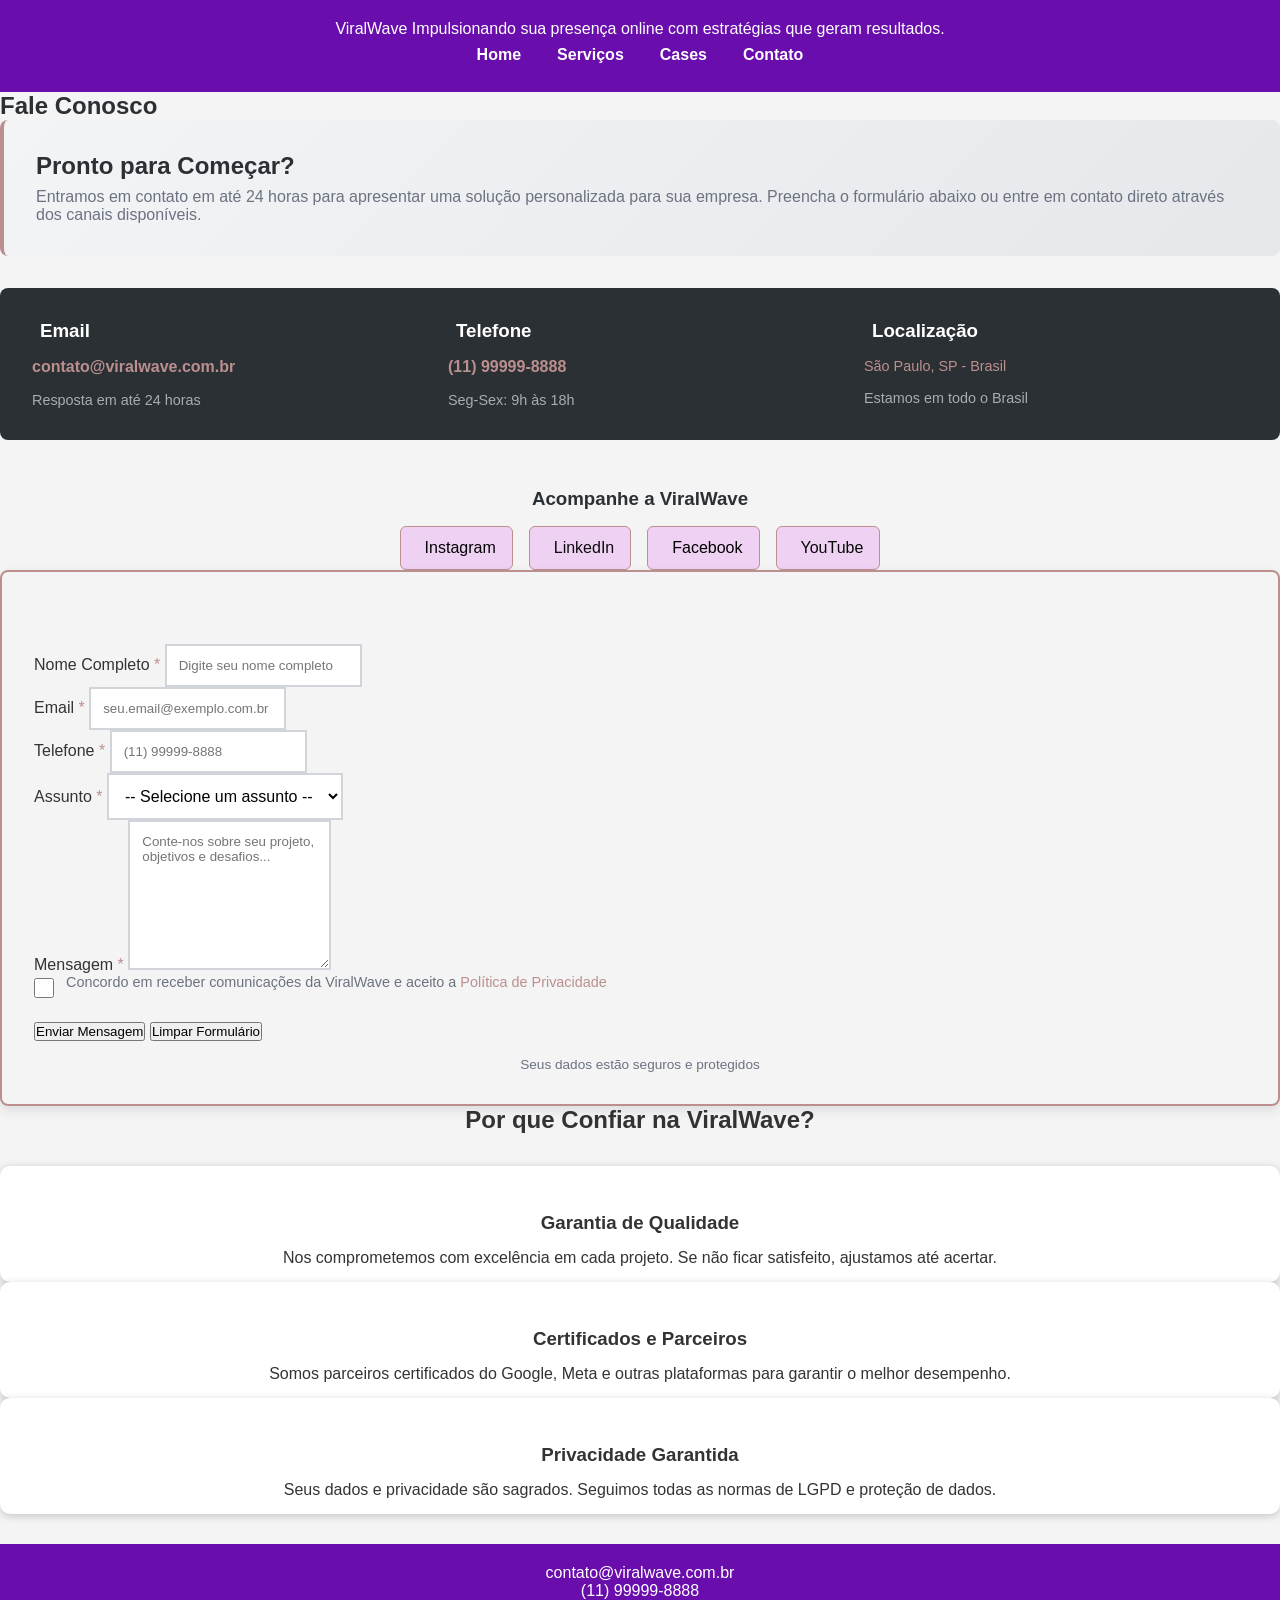
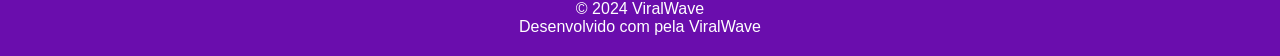
==== WEBSITE/cadastro.html @ a1bb019a "gg" ====
<!DOCTYPE html>
<html lang="pt-BR">
<head>
    <meta charset="UTF-8">
    <meta name="viewport" content="width=device-width, initial-scale=1.0">
    <title>Contato - ViralWave</title>
    <link rel="stylesheet" href="css/style.css">
    <style>
        /* ===== CSS INTERNO ===== */
        .contact-intro {
            background: linear-gradient(135deg, #f3f4f6 0%, #e5e7eb 100%);
            padding: 2rem;
            border-left: 4px solid rosybrown;
            margin-bottom: 2rem;
            border-radius: 0.5rem;
        }

        .contact-intro h2 {
            color: #2b3035;
            margin-bottom: 0.5rem;
        }

        .contact-intro p {
            color: #6b7280;
        }

        .form-wrapper {
            position: relative;
            border: 2px solid rosybrown;
            border-radius: 0.5rem;
            overflow: hidden;
            padding-top: 40px;
            box-shadow: 0 4px 12px rgba(0, 0, 0, 0.1);
        }

        .form-badge {
            position: absolute;
            top: 10px;
            right: 20px;
            background-color: rosybrown;
            color: white;
            padding: 0.5rem 1rem;
            border-radius: 0.25rem;
            font-size: 0.75rem;
            font-weight: 600;
            z-index: 10;
        }

        .form-container {
            background-color: var(--accent-color);
            border: none;
            border-radius: 0;
            padding: 2rem;
            max-width: 100%;
            margin: 0;
            box-shadow: none;
        }

        .contact-info {
            display: grid;
            grid-template-columns: repeat(auto-fit, minmax(250px, 1fr));
            gap: 2rem;
            margin-bottom: 3rem;
            padding: 2rem;
            background-color: #2b3035;
            border-radius: 0.5rem;
            color: white;
        }

        .info-item {
            display: flex;
            flex-direction: column;
            gap: 1rem;
        }

        .info-item h3 {
            color: white;
            display: flex;
            align-items: center;
            gap: 0.5rem;
            margin-bottom: 0;
        }

        .info-item i {
            color: rosybrown;
            font-size: 1.5rem;
        }

        .info-item p {
            color: rgba(255, 255, 255, 0.8);
            margin: 0;
        }

        .info-item a {
            color: rosybrown;
            text-decoration: none;
            font-weight: 600;
            transition: color 0.3s ease;
        }

        .info-item a:hover {
            color: #f3f4f6;
            text-decoration: underline;
        }

        .follow-section {
            display: grid;
            grid-template-columns: repeat(auto-fit, minmax(150px, 1fr));
            gap: 1rem;
            margin-top: 2rem;
            padding-top: 2rem;
            border-top: 1px solid rgba(255, 255, 255, 0.2);
        }

        .social-link {
            display: inline-flex;
            align-items: center;
            gap: 0.5rem;
            color: white;
            text-decoration: none;
            padding: 0.75rem 1rem;
            background-color: rgba(217, 70, 239, 0.2);
            border-radius: 0.375rem;
            transition: all 0.3s ease;
            border: 1px solid rosybrown;
        }

        .social-link:hover {
            background-color: rosybrown;
            color: white;
            transform: translateY(-2px);
        }

        .social-link i {
            font-size: 1.2rem;
            color: rosybrown;
        }

        .social-link:hover i {
            color: white;
        }

        /* Position Sticky para o formulário */
        @media (min-width: 1024px) {
            .form-wrapper {
                position: sticky;
                top: 100px;
            }
        }
    </style>
</head>
<body>
    <!-- ===== HEADER COM NAVEGAÇÃO (Flexbox) ===== -->
    <header>
        <div class="header-container">
            <div style="flex: 1;">
                <div class="logo">
                    Viral<span>Wave</span>
                    <span class="slogan">Impulsionando sua presença online com estratégias que geram resultados.</span>
                </div>
            </div>
            <nav>
                <a href="index.html">Home</a>
                <a href="serviços.html">Serviços</a>
                <a href="cases.html">Cases</a>
                <a href="contato.html">Contato</a>
               
            </nav>
        </div>
    </header>

    <main>
        <!-- ===== SEÇÃO DE APRESENTAÇÃO ===== -->
        <section class="presentation">
            <div class="section-title">
                <h1 style="color: #2b3035;"><i class="fas fa-envelope"></i> Fale Conosco</h1>
            </div>

            <div class="contact-intro">
                <h2>Pronto para Começar?</h2>
                <p>
                    Entramos em contato em até 24 horas para apresentar uma solução personalizada para sua empresa. 
                    Preencha o formulário abaixo ou entre em contato direto através dos canais disponíveis.
                </p>
            </div>
        </section>

        <!-- ===== INFORMAÇÕES DE CONTATO ===== -->
        <section class="section">
            <div class="contact-info">
                <div class="info-item">
                    <h3>
                        <i class="fas fa-envelope"></i> Email
                    </h3>
                    <p>
                        <a href="mailto:contato@viralwave.com.br">contato@viralwave.com.br</a>
                    </p>
                    <p style="color: rgba(255, 255, 255, 0.6); font-size: 0.9rem;">
                        Resposta em até 24 horas
                    </p>
                </div>

                <div class="info-item">
                    <h3>
                        <i class="fas fa-phone"></i> Telefone
                    </h3>
                    <p>
                        <a href="tel:+5511999998888">(11) 99999-8888</a>
                    </p>
                    <p style="color: rgba(255, 255, 255, 0.6); font-size: 0.9rem;">
                        Seg-Sex: 9h às 18h
                    </p>
                </div>

                <div class="info-item">
                    <h3>
                        <i class="fas fa-map-marker-alt"></i> Localização
                    </h3>
                    <p style="color: rosybrown; font-size: 0.9rem;">
                        São Paulo, SP - Brasil
                    </p>
                    <p style="color: rgba(255, 255, 255, 0.6); font-size: 0.9rem;">
                        Estamos em todo o Brasil
                    </p>
                </div>
            </div>

            <!-- Redes Sociais -->
            <div style="text-align: center; margin-top: 2rem;">
                <h3 style="color: #2b3035; margin-bottom: 1rem;">Acompanhe a ViralWave</h3>
                <div style="display: flex; justify-content: center; gap: 1rem; flex-wrap: wrap;">
                    <a href="#" class="social-link" style="background-color: rgba(217, 70, 239, 0.2); border: 1px solid rosybrown; color: rgb(3, 3, 3); text-decoration: none;">
                        <i class="fab fa-instagram"></i> Instagram
                    </a>
                    <a href="#" class="social-link" style="background-color: rgba(217, 70, 239, 0.2); border: 1px solid rosybrown; color: rgb(12, 12, 12); text-decoration: none;">
                        <i class="fab fa-linkedin"></i> LinkedIn
                    </a>
                    <a href="#" class="social-link" style="background-color: rgba(217, 70, 239, 0.2); border: 1px solid rosybrown; color: rgb(0, 0, 0); text-decoration: none;">
                        <i class="fab fa-facebook"></i> Facebook
                    </a>
                    <a href="#" class="social-link" style="background-color: rgba(217, 70, 239, 0.2); border: 1px solid rosybrown; color: rgb(8, 8, 8); text-decoration: none;">
                        <i class="fab fa-youtube"></i> YouTube
                    </a>
                </div>
            </div>
        </section>

        <!-- ===== FORMULÁRIO DE CONTATO (HTML Form) ===== -->
        <section class="section">
            <div class="form-wrapper">

                <form class="form-container" method="POST" action="#" novalidate>
                    <!-- Campo Nome -->
                    <div class="form-group">
                        <label for="nome">
                            <i class="fas fa-user"></i> Nome Completo <span style="color: rosybrown;">*</span>
                        </label>
                        <input 
                            type="text" 
                            id="nome" 
                            name="nome" 
                            placeholder="Digite seu nome completo" 
                            required 
                            style="border: 2px solid #d1d5db; padding: 0.75rem;"
                        >
                    </div>

                    <!-- Campo Email -->
                    <div class="form-group">
                        <label for="email">
                            <i class="fas fa-envelope"></i> Email <span style="color: rosybrown;">*</span>
                        </label>
                        <input 
                            type="email" 
                            id="email" 
                            name="email" 
                            placeholder="seu.email@exemplo.com.br" 
                            required 
                            style="border: 2px solid #d1d5db; padding: 0.75rem;"
                        >
                    </div>

                    <!-- Campo Telefone -->
                    <div class="form-group">
                        <label for="telefone">
                            <i class="fas fa-phone"></i> Telefone <span style="color: rosybrown;">*</span>
                        </label>
                        <input 
                            type="tel" 
                            id="telefone" 
                            name="telefone" 
                            placeholder="(11) 99999-8888" 
                            required 
                            style="border: 2px solid #d1d5db; padding: 0.75rem;"
                        >
                    </div>

                    <!-- Campo Assunto -->
                    <div class="form-group">
                        <label for="assunto">
                            <i class="fas fa-pencil-alt"></i> Assunto <span style="color: rosybrown;">*</span>
                        </label>
                        <select 
                            id="assunto" 
                            name="assunto" 
                            required 
                            style="border: 2px solid #d1d5db; padding: 0.75rem; background-color: white; cursor: pointer; font-family: 'Inter', sans-serif; font-size: 1rem;"
 >
                            <option value="">-- Selecione um assunto --</option>
                            <option value="gestao-redes">Gestão de Redes Sociais</option>
                            <option value="seo">SEO Completo</option>
                            <option value="sem">Tráfego Pago (SEM)</option>
                            <option value="design">Design Gráfico</option>
                            <option value="conteudo">Criação de Conteúdo</option>
                            <option value="consultoria">Consultoria Estratégica</option>
                            <option value="outro">Outro</option>
                        </select>
                    </div>

                    <!-- Campo Mensagem -->
                    <div class="form-group">
                        <label for="mensagem">
                            <i class="fas fa-comments"></i> Mensagem <span style="color: rosybrown;">*</span>
                        </label>
                        <textarea 
                            id="mensagem" 
                            name="mensagem" 
                            placeholder="Conte-nos sobre seu projeto, objetivos e desafios..." 
                            required 
                            style="border: 2px solid #d1d5db; padding: 0.75rem; font-family: 'Inter', sans-serif; min-height: 150px;"
                        ></textarea>
                    </div>

                    <!-- Checkbox de Consentimento -->
                    <div style="margin-bottom: 1.5rem; display: flex; gap: 0.75rem; align-items: flex-start;">
                        <input 
                            type="checkbox" 
                            id="consentimento" 
                            name="consentimento" 
                            required 
                            style="width: 20px; height: 20px; margin-top: 0.25rem; cursor: pointer;"
                        >
                        <label for="consentimento" style="margin: 0; font-size: 0.9rem; color: #6b7280;">
                            Concordo em receber comunicações da ViralWave e aceito a 
                            <a href="#" style="color:rosybrown; text-decoration: none;">Política de Privacidade</a>
                        </label>
                    </div>

                    <!-- Botões de Ação -->
                    <div class="form-buttons">
                        <button type="submit" class="btn-primary">
                            <i class="fas fa-paper-plane"></i> Enviar Mensagem
                        </button>
                        <button type="reset" class="btn-secondary">
                            <i class="fas fa-redo"></i> Limpar Formulário
                        </button>
                    </div>

                    <p style="font-size: 0.85rem; color: #6b7280; margin-top: 1rem; text-align: center;">
                        <i class="fas fa-lock"></i> Seus dados estão seguros e protegidos
                    </p>
                </form>
            </div>
        </section>

        <!-- ===== SEÇÃO DE CONFIANÇA ===== -->
        <section class="section">
            <h2 style="text-align: center; margin-bottom: 2rem;">Por que Confiar na ViralWave?</h2>
            <div class="cards-grid">
                <div class="card" style="text-align: center;">
                    <div class="card-icon" style="font-size: 2rem; margin-bottom: 1rem;">
                        <i class="fas fa-handshake"></i>
                    </div>
                    <h3>Garantia de Qualidade</h3>
                    <p>Nos comprometemos com excelência em cada projeto. Se não ficar satisfeito, ajustamos até acertar.</p>
                </div>

                <div class="card" style="text-align: center;">
                    <div class="card-icon" style="font-size: 2rem; margin-bottom: 1rem;">
                        <i class="fas fa-certificate"></i>
                    </div>
                    <h3>Certificados e Parceiros</h3>
                    <p>Somos parceiros certificados do Google, Meta e outras plataformas para garantir o melhor desempenho.</p>
                </div>

                <div class="card" style="text-align: center;">
                    <div class="card-icon" style="font-size: 2rem; margin-bottom: 1rem;">
                        <i class="fas fa-users-shield"></i>
                    </div>
                    <h3>Privacidade Garantida</h3>
                    <p>Seus dados e privacidade são sagrados. Seguimos todas as normas de LGPD e proteção de dados.</p>
                </div>
            </div>
        </section>
    </main>

    <!-- ===== FOOTER ===== -->
    <footer>
        <div class="footer-content">
            <div class="footer-contact">
                <div class="footer-item">
                    <i class="fas fa-envelope"></i>
                    <span>contato@viralwave.com.br</span>
                </div>
                <div class="footer-item">
                    <i class="fas fa-phone"></i>
                    <span>(11) 99999-8888</span>
                </div>
                <div class="footer-item">
                    <i class="fas fa-calendar"></i>
                    <span>© 2024 ViralWave</span>
                </div>
            </div>
            <div class="footer-year">
                Desenvolvido com <i class="fas fa-heart" style="color: #eb0808;"></i> pela ViralWave
            </div>
        </div>
    </footer>
</body>
</html>
---- WEBSITE/css/style.css ----
/* Configurações gerais */
* {
    margin: 0;
    padding: 0;
    box-sizing: border-box;
}

body {
    font-family: 'Poppins', sans-serif;
    background-color: #f4f4f4;
    color: #333;
}

/* Cabeçalho */
header {
    background-color: #6a0dad;
    color: white;
    padding: 20px;
    text-align: center;
}

header h1 {
    margin-bottom: 15px;
}

/* Menu */
nav {
    display: flex;
    justify-content: center;
    gap: 20px;
    flex-wrap: wrap;
}

nav a {
    color: white;
    text-decoration: none;
    font-weight: bold;
    padding: 8px;
}

/* Pseudo-classe obrigatória */
nav a:hover {
    background-color: white;
    color: #6a0dad;
    border-radius: 5px;
}

/* Banner */
.banner {
    text-align: center;
    padding: 50px 20px;
    background-image: linear-gradient(to right, #7b2cbf, #9d4edd);
    color: white;
}

.banner h2 {
    margin-bottom: 20px;
}

.banner p {
    margin-bottom: 20px;
}

.banner button {
    margin: 10px;
    padding: 12px 20px;
    border: none;
    background-color: #ffbe0b;
    border-radius: 5px;
    cursor: pointer;
    font-weight: bold;
}

/* Pseudo-classe */
.banner button:hover {
    background-color: #fb8500;
}

/* Descrição */
.descricao {
    padding: 40px;
    text-align: center;
}

.descricao h2 {
    margin-bottom: 20px;
}

/* Rodapé */
footer {
    background-color: #6a0dad;
    color: white;
    text-align: center;
    padding: 20px;
    margin-top: 30px;
}

/* Tema escuro */
.escuro {
    background-color: #121212;
    color: white;
}

.escuro header,
.escuro footer {
    background-color: #000;
}

.escuro .descricao {
    color: white;
}

/* Página de Atrações */

.titulo-pagina {
    text-align: center;
    margin: 30px 0;
}

.galeria {
    display: grid;
    grid-template-columns: repeat(auto-fit, minmax(280px, 1fr));
    gap: 20px;
    padding: 20px;
}

.card {
    background-color: white;
    border-radius: 10px;
    padding: 15px;
    text-align: center;

    display: flex;
    flex-direction: column;
    justify-content: space-between;

    box-shadow: 0 2px 8px rgba(0,0,0,0.2);
}

.card img {
    width: 100%;
    height: 200px;
    object-fit: cover;
    border-radius: 10px;
}

.card h3 {
    margin: 15px 0;
}

.card button {
    margin-top: 15px;
    padding: 10px;
    border: none;
    background-color: #6a0dad;
    color: white;
    border-radius: 5px;
    cursor: pointer;
}

.card button:hover {
    background-color: #8e44ad;
}

.extra {
    display: none;
    margin-top: 15px;
    padding: 10px;
    background-color: #f0f0f0;
    border-radius: 5px;
}

/* Página Cronograma */

.tabela-cronograma {
    width: 90%;
    margin: 30px auto;
    border-collapse: collapse;
    background-color: white;
}

.tabela-cronograma th,
.tabela-cronograma td {
    border: 1px solid #ccc;
    padding: 15px;
    text-align: center;
}

.tabela-cronograma th {
    background-color: #6a0dad;
    color: white;
}

.tabela-cronograma tr:nth-child(even) {
    background-color: #f2f2f2;
}

.tabela-cronograma tr:hover {
    background-color: #ddd;
}
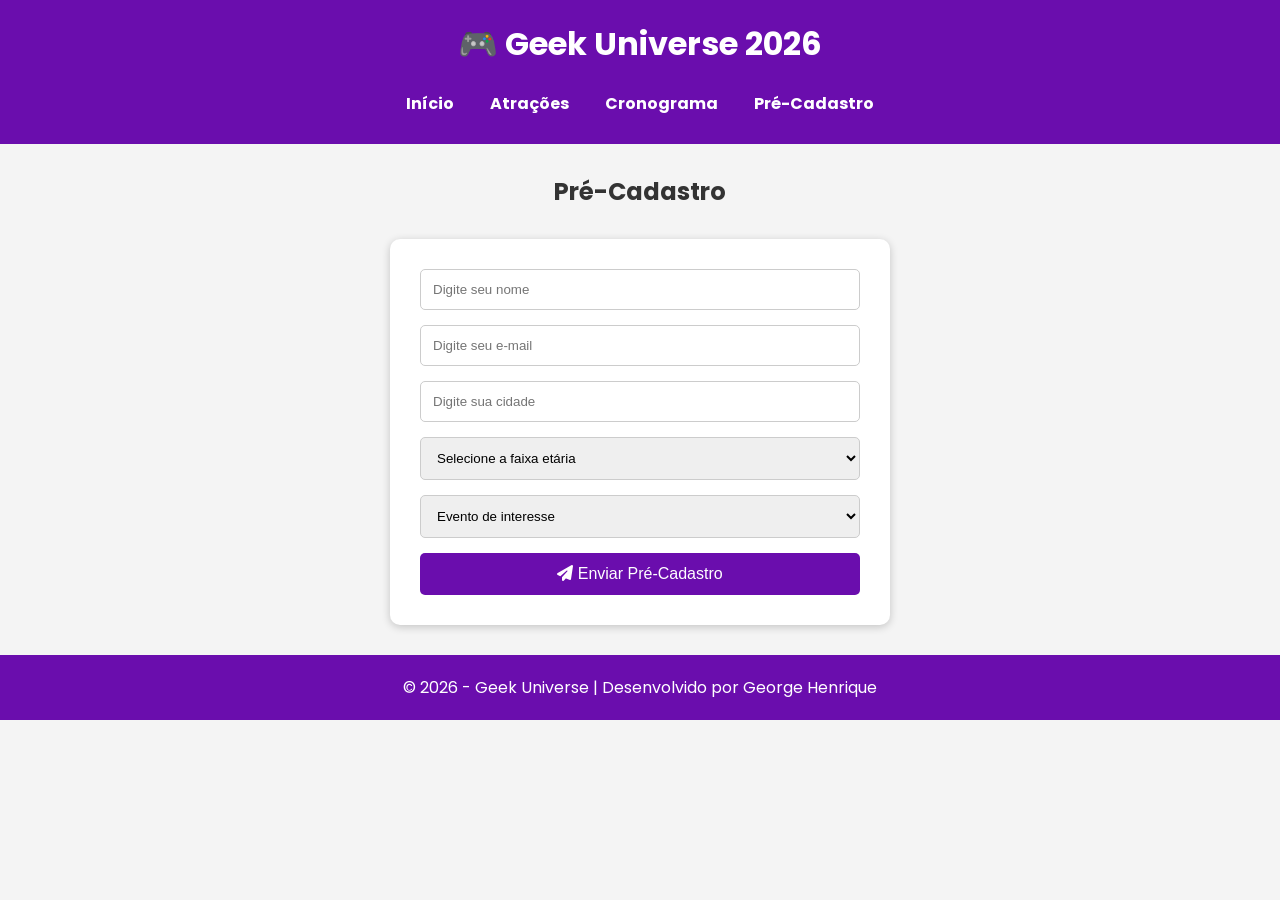
==== commit 419ce77a: "Atualiza página de pré-cadastro com novo design e formulário, adiciona novos estilos e imagens, e re" ====
--- a/WEBSITE/cadastro.html
+++ b/WEBSITE/cadastro.html
@@ -1,420 +1,100 @@
 <!DOCTYPE html>
 <html lang="pt-BR">
+
 <head>
     <meta charset="UTF-8">
     <meta name="viewport" content="width=device-width, initial-scale=1.0">
-    <title>Contato - ViralWave</title>
+    <title>Pré-Cadastro - Geek Universe 2026</title>
+
     <link rel="stylesheet" href="css/style.css">
-    <style>
-        /* ===== CSS INTERNO ===== */
-        .contact-intro {
-            background: linear-gradient(135deg, #f3f4f6 0%, #e5e7eb 100%);
-            padding: 2rem;
-            border-left: 4px solid rosybrown;
-            margin-bottom: 2rem;
-            border-radius: 0.5rem;
-        }
 
-        .contact-intro h2 {
-            color: #2b3035;
-            margin-bottom: 0.5rem;
-        }
+    <!-- Google Fonts -->
+    <link href="https://fonts.googleapis.com/css2?family=Poppins:wght@300;400;600;700&display=swap"
+        rel="stylesheet">
 
-        .contact-intro p {
-            color: #6b7280;
-        }
+    <!-- Font Awesome -->
+    <link rel="stylesheet"
+        href="https://cdnjs.cloudflare.com/ajax/libs/font-awesome/6.6.0/css/all.min.css">
+</head>
 
-        .form-wrapper {
-            position: relative;
-            border: 2px solid rosybrown;
-            border-radius: 0.5rem;
-            overflow: hidden;
-            padding-top: 40px;
-            box-shadow: 0 4px 12px rgba(0, 0, 0, 0.1);
-        }
+<body>
 
-        .form-badge {
-            position: absolute;
-            top: 10px;
-            right: 20px;
-            background-color: rosybrown;
-            color: white;
-            padding: 0.5rem 1rem;
-            border-radius: 0.25rem;
-            font-size: 0.75rem;
-            font-weight: 600;
-            z-index: 10;
-        }
+    <header>
 
-        .form-container {
-            background-color: var(--accent-color);
-            border: none;
-            border-radius: 0;
-            padding: 2rem;
-            max-width: 100%;
-            margin: 0;
-            box-shadow: none;
-        }
+        <h1>🎮 Geek Universe 2026</h1>
 
-        .contact-info {
-            display: grid;
-            grid-template-columns: repeat(auto-fit, minmax(250px, 1fr));
-            gap: 2rem;
-            margin-bottom: 3rem;
-            padding: 2rem;
-            background-color: #2b3035;
-            border-radius: 0.5rem;
-            color: white;
-        }
+        <nav>
+            <a href="index.html">Início</a>
+            <a href="atracoes.html">Atrações</a>
+            <a href="cronograma.html">Cronograma</a>
+            <a href="cadastro.html">Pré-Cadastro</a>
+        </nav>
 
-        .info-item {
-            display: flex;
-            flex-direction: column;
-            gap: 1rem;
-        }
-
-        .info-item h3 {
-            color: white;
-            display: flex;
-            align-items: center;
-            gap: 0.5rem;
-            margin-bottom: 0;
-        }
-
-        .info-item i {
-            color: rosybrown;
-            font-size: 1.5rem;
-        }
-
-        .info-item p {
-            color: rgba(255, 255, 255, 0.8);
-            margin: 0;
-        }
-
-        .info-item a {
-            color: rosybrown;
-            text-decoration: none;
-            font-weight: 600;
-            transition: color 0.3s ease;
-        }
-
-        .info-item a:hover {
-            color: #f3f4f6;
-            text-decoration: underline;
-        }
-
-        .follow-section {
-            display: grid;
-            grid-template-columns: repeat(auto-fit, minmax(150px, 1fr));
-            gap: 1rem;
-            margin-top: 2rem;
-            padding-top: 2rem;
-            border-top: 1px solid rgba(255, 255, 255, 0.2);
-        }
-
-        .social-link {
-            display: inline-flex;
-            align-items: center;
-            gap: 0.5rem;
-            color: white;
-            text-decoration: none;
-            padding: 0.75rem 1rem;
-            background-color: rgba(217, 70, 239, 0.2);
-            border-radius: 0.375rem;
-            transition: all 0.3s ease;
-            border: 1px solid rosybrown;
-        }
-
-        .social-link:hover {
-            background-color: rosybrown;
-            color: white;
-            transform: translateY(-2px);
-        }
-
-        .social-link i {
-            font-size: 1.2rem;
-            color: rosybrown;
-        }
-
-        .social-link:hover i {
-            color: white;
-        }
-
-        /* Position Sticky para o formulário */
-        @media (min-width: 1024px) {
-            .form-wrapper {
-                position: sticky;
-                top: 100px;
-            }
-        }
-    </style>
-</head>
-<body>
-    <!-- ===== HEADER COM NAVEGAÇÃO (Flexbox) ===== -->
-    <header>
-        <div class="header-container">
-            <div style="flex: 1;">
-                <div class="logo">
-                    Viral<span>Wave</span>
-                    <span class="slogan">Impulsionando sua presença online com estratégias que geram resultados.</span>
-                </div>
-            </div>
-            <nav>
-                <a href="index.html">Home</a>
-                <a href="serviços.html">Serviços</a>
-                <a href="cases.html">Cases</a>
-                <a href="contato.html">Contato</a>
-               
-            </nav>
-        </div>
     </header>
 
     <main>
-        <!-- ===== SEÇÃO DE APRESENTAÇÃO ===== -->
-        <section class="presentation">
-            <div class="section-title">
-                <h1 style="color: #2b3035;"><i class="fas fa-envelope"></i> Fale Conosco</h1>
-            </div>
 
-            <div class="contact-intro">
-                <h2>Pronto para Começar?</h2>
-                <p>
-                    Entramos em contato em até 24 horas para apresentar uma solução personalizada para sua empresa. 
-                    Preencha o formulário abaixo ou entre em contato direto através dos canais disponíveis.
-                </p>
-            </div>
-        </section>
+        <h2 class="titulo-pagina">Pré-Cadastro</h2>
 
-        <!-- ===== INFORMAÇÕES DE CONTATO ===== -->
-        <section class="section">
-            <div class="contact-info">
-                <div class="info-item">
-                    <h3>
-                        <i class="fas fa-envelope"></i> Email
-                    </h3>
-                    <p>
-                        <a href="mailto:contato@viralwave.com.br">contato@viralwave.com.br</a>
-                    </p>
-                    <p style="color: rgba(255, 255, 255, 0.6); font-size: 0.9rem;">
-                        Resposta em até 24 horas
-                    </p>
-                </div>
+        <form id="formCadastro">
 
-                <div class="info-item">
-                    <h3>
-                        <i class="fas fa-phone"></i> Telefone
-                    </h3>
-                    <p>
-                        <a href="tel:+5511999998888">(11) 99999-8888</a>
-                    </p>
-                    <p style="color: rgba(255, 255, 255, 0.6); font-size: 0.9rem;">
-                        Seg-Sex: 9h às 18h
-                    </p>
-                </div>
+            <input
+                type="text"
+                placeholder="Digite seu nome"
+                required>
 
-                <div class="info-item">
-                    <h3>
-                        <i class="fas fa-map-marker-alt"></i> Localização
-                    </h3>
-                    <p style="color: rosybrown; font-size: 0.9rem;">
-                        São Paulo, SP - Brasil
-                    </p>
-                    <p style="color: rgba(255, 255, 255, 0.6); font-size: 0.9rem;">
-                        Estamos em todo o Brasil
-                    </p>
-                </div>
-            </div>
+            <input
+                type="email"
+                placeholder="Digite seu e-mail"
+                required>
 
-            <!-- Redes Sociais -->
-            <div style="text-align: center; margin-top: 2rem;">
-                <h3 style="color: #2b3035; margin-bottom: 1rem;">Acompanhe a ViralWave</h3>
-                <div style="display: flex; justify-content: center; gap: 1rem; flex-wrap: wrap;">
-                    <a href="#" class="social-link" style="background-color: rgba(217, 70, 239, 0.2); border: 1px solid rosybrown; color: rgb(3, 3, 3); text-decoration: none;">
-                        <i class="fab fa-instagram"></i> Instagram
-                    </a>
-                    <a href="#" class="social-link" style="background-color: rgba(217, 70, 239, 0.2); border: 1px solid rosybrown; color: rgb(12, 12, 12); text-decoration: none;">
-                        <i class="fab fa-linkedin"></i> LinkedIn
-                    </a>
-                    <a href="#" class="social-link" style="background-color: rgba(217, 70, 239, 0.2); border: 1px solid rosybrown; color: rgb(0, 0, 0); text-decoration: none;">
-                        <i class="fab fa-facebook"></i> Facebook
-                    </a>
-                    <a href="#" class="social-link" style="background-color: rgba(217, 70, 239, 0.2); border: 1px solid rosybrown; color: rgb(8, 8, 8); text-decoration: none;">
-                        <i class="fab fa-youtube"></i> YouTube
-                    </a>
-                </div>
-            </div>
-        </section>
+            <input
+                type="text"
+                placeholder="Digite sua cidade"
+                required>
 
-        <!-- ===== FORMULÁRIO DE CONTATO (HTML Form) ===== -->
-        <section class="section">
-            <div class="form-wrapper">
+            <select required>
 
-                <form class="form-container" method="POST" action="#" novalidate>
-                    <!-- Campo Nome -->
-                    <div class="form-group">
-                        <label for="nome">
-                            <i class="fas fa-user"></i> Nome Completo <span style="color: rosybrown;">*</span>
-                        </label>
-                        <input 
-                            type="text" 
-                            id="nome" 
-                            name="nome" 
-                            placeholder="Digite seu nome completo" 
-                            required 
-                            style="border: 2px solid #d1d5db; padding: 0.75rem;"
-                        >
-                    </div>
+                <option value="">
+                    Selecione a faixa etária
+                </option>
 
-                    <!-- Campo Email -->
-                    <div class="form-group">
-                        <label for="email">
-                            <i class="fas fa-envelope"></i> Email <span style="color: rosybrown;">*</span>
-                        </label>
-                        <input 
-                            type="email" 
-                            id="email" 
-                            name="email" 
-                            placeholder="seu.email@exemplo.com.br" 
-                            required 
-                            style="border: 2px solid #d1d5db; padding: 0.75rem;"
-                        >
-                    </div>
+                <option>Até 17 anos</option>
+                <option>18 a 30 anos</option>
+                <option>31 a 50 anos</option>
+                <option>Acima de 50 anos</option>
 
-                    <!-- Campo Telefone -->
-                    <div class="form-group">
-                        <label for="telefone">
-                            <i class="fas fa-phone"></i> Telefone <span style="color: rosybrown;">*</span>
-                        </label>
-                        <input 
-                            type="tel" 
-                            id="telefone" 
-                            name="telefone" 
-                            placeholder="(11) 99999-8888" 
-                            required 
-                            style="border: 2px solid #d1d5db; padding: 0.75rem;"
-                        >
-                    </div>
+            </select>
 
-                    <!-- Campo Assunto -->
-                    <div class="form-group">
-                        <label for="assunto">
-                            <i class="fas fa-pencil-alt"></i> Assunto <span style="color: rosybrown;">*</span>
-                        </label>
-                        <select 
-                            id="assunto" 
-                            name="assunto" 
-                            required 
-                            style="border: 2px solid #d1d5db; padding: 0.75rem; background-color: white; cursor: pointer; font-family: 'Inter', sans-serif; font-size: 1rem;"
- >
-                            <option value="">-- Selecione um assunto --</option>
-                            <option value="gestao-redes">Gestão de Redes Sociais</option>
-                            <option value="seo">SEO Completo</option>
-                            <option value="sem">Tráfego Pago (SEM)</option>
-                            <option value="design">Design Gráfico</option>
-                            <option value="conteudo">Criação de Conteúdo</option>
-                            <option value="consultoria">Consultoria Estratégica</option>
-                            <option value="outro">Outro</option>
-                        </select>
-                    </div>
+            <select required>
 
-                    <!-- Campo Mensagem -->
-                    <div class="form-group">
-                        <label for="mensagem">
-                            <i class="fas fa-comments"></i> Mensagem <span style="color: rosybrown;">*</span>
-                        </label>
-                        <textarea 
-                            id="mensagem" 
-                            name="mensagem" 
-                            placeholder="Conte-nos sobre seu projeto, objetivos e desafios..." 
-                            required 
-                            style="border: 2px solid #d1d5db; padding: 0.75rem; font-family: 'Inter', sans-serif; min-height: 150px;"
-                        ></textarea>
-                    </div>
+                <option value="">
+                    Evento de interesse
+                </option>
 
-                    <!-- Checkbox de Consentimento -->
-                    <div style="margin-bottom: 1.5rem; display: flex; gap: 0.75rem; align-items: flex-start;">
-                        <input 
-                            type="checkbox" 
-                            id="consentimento" 
-                            name="consentimento" 
-                            required 
-                            style="width: 20px; height: 20px; margin-top: 0.25rem; cursor: pointer;"
-                        >
-                        <label for="consentimento" style="margin: 0; font-size: 0.9rem; color: #6b7280;">
-                            Concordo em receber comunicações da ViralWave e aceito a 
-                            <a href="#" style="color:rosybrown; text-decoration: none;">Política de Privacidade</a>
-                        </label>
-                    </div>
+                <option>Concurso Cosplay</option>
+                <option>Arena Gamer</option>
+                <option>Painel Anime</option>
+                <option>Workshop de Robótica</option>
+                <option>Realidade Virtual</option>
 
-                    <!-- Botões de Ação -->
-                    <div class="form-buttons">
-                        <button type="submit" class="btn-primary">
-                            <i class="fas fa-paper-plane"></i> Enviar Mensagem
-                        </button>
-                        <button type="reset" class="btn-secondary">
-                            <i class="fas fa-redo"></i> Limpar Formulário
-                        </button>
-                    </div>
+            </select>
 
-                    <p style="font-size: 0.85rem; color: #6b7280; margin-top: 1rem; text-align: center;">
-                        <i class="fas fa-lock"></i> Seus dados estão seguros e protegidos
-                    </p>
-                </form>
-            </div>
-        </section>
+            <button type="submit">
+                <i class="fa-solid fa-paper-plane"></i>
+                Enviar Pré-Cadastro
+            </button>
 
-        <!-- ===== SEÇÃO DE CONFIANÇA ===== -->
-        <section class="section">
-            <h2 style="text-align: center; margin-bottom: 2rem;">Por que Confiar na ViralWave?</h2>
-            <div class="cards-grid">
-                <div class="card" style="text-align: center;">
-                    <div class="card-icon" style="font-size: 2rem; margin-bottom: 1rem;">
-                        <i class="fas fa-handshake"></i>
-                    </div>
-                    <h3>Garantia de Qualidade</h3>
-                    <p>Nos comprometemos com excelência em cada projeto. Se não ficar satisfeito, ajustamos até acertar.</p>
-                </div>
+        </form>
 
-                <div class="card" style="text-align: center;">
-                    <div class="card-icon" style="font-size: 2rem; margin-bottom: 1rem;">
-                        <i class="fas fa-certificate"></i>
-                    </div>
-                    <h3>Certificados e Parceiros</h3>
-                    <p>Somos parceiros certificados do Google, Meta e outras plataformas para garantir o melhor desempenho.</p>
-                </div>
-
-                <div class="card" style="text-align: center;">
-                    <div class="card-icon" style="font-size: 2rem; margin-bottom: 1rem;">
-                        <i class="fas fa-users-shield"></i>
-                    </div>
-                    <h3>Privacidade Garantida</h3>
-                    <p>Seus dados e privacidade são sagrados. Seguimos todas as normas de LGPD e proteção de dados.</p>
-                </div>
-            </div>
-        </section>
     </main>
 
-    <!-- ===== FOOTER ===== -->
     <footer>
-        <div class="footer-content">
-            <div class="footer-contact">
-                <div class="footer-item">
-                    <i class="fas fa-envelope"></i>
-                    <span>contato@viralwave.com.br</span>
-                </div>
-                <div class="footer-item">
-                    <i class="fas fa-phone"></i>
-                    <span>(11) 99999-8888</span>
-                </div>
-                <div class="footer-item">
-                    <i class="fas fa-calendar"></i>
-                    <span>© 2024 ViralWave</span>
-                </div>
-            </div>
-            <div class="footer-year">
-                Desenvolvido com <i class="fas fa-heart" style="color: #eb0808;"></i> pela ViralWave
-            </div>
-        </div>
+        <p>© 2026 - Geek Universe | Desenvolvido por George Henrique</p>
     </footer>
+
+    <script src="js/script.js"></script>
+
 </body>
-</html>
+
+</html>
--- a/WEBSITE/css/style.css
+++ b/WEBSITE/css/style.css
@@ -197,4 +197,43 @@
 
 .tabela-cronograma tr:hover {
     background-color: #ddd;
+}
+
+/* Página Cadastro */
+
+#formCadastro {
+    width: 500px;
+    max-width: 90%;
+    margin: 30px auto;
+
+    display: flex;
+    flex-direction: column;
+    gap: 15px;
+
+    background-color: white;
+    padding: 30px;
+    border-radius: 10px;
+
+    box-shadow: 0 2px 8px rgba(0,0,0,0.2);
+}
+
+#formCadastro input,
+#formCadastro select {
+    padding: 12px;
+    border: 1px solid #ccc;
+    border-radius: 5px;
+}
+
+#formCadastro button {
+    padding: 12px;
+    border: none;
+    background-color: #6a0dad;
+    color: white;
+    border-radius: 5px;
+    cursor: pointer;
+    font-size: 16px;
+}
+
+#formCadastro button:hover {
+    background-color: #8e44ad;
 }
